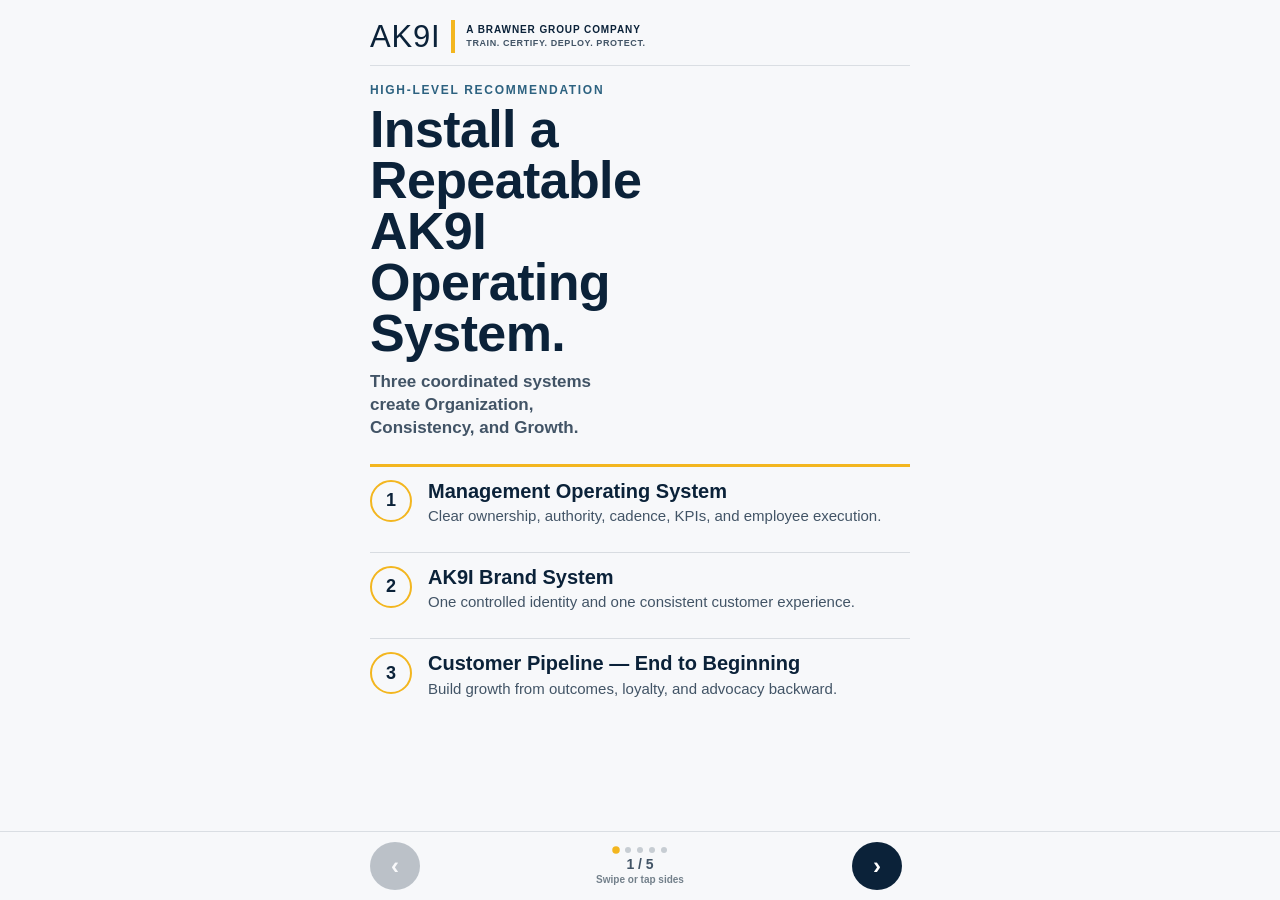
==== site/executive-mobile/index.html @ 2ccc72b9 "Add mobile executive summary deck" ====
<!DOCTYPE html>
<html lang="en">
<head>
<meta charset="utf-8">
<meta name="viewport" content="width=device-width,initial-scale=1,viewport-fit=cover,user-scalable=yes">
<meta name="theme-color" content="#0B2239">
<title>AK9I Executive Summary — Mobile</title>
<style>
:root{--navy:#0B2239;--gold:#F3B61F;--steel:#2D6280;--slate:#425466;--field:#F7F8FA;--graphite:#101820;--white:#fff;--teal:#168A93;--orange:#C87513}
*{box-sizing:border-box}html,body{margin:0;width:100%;height:100%;background:var(--navy);font-family:-apple-system,BlinkMacSystemFont,"Segoe UI",Inter,Arial,sans-serif;color:var(--graphite);-webkit-font-smoothing:antialiased;overscroll-behavior:none}
body{overflow:hidden}
.deck{position:relative;width:100%;height:100dvh;min-height:100svh;background:var(--field);overflow:hidden}
.slide{position:absolute;inset:0;display:none;flex-direction:column;padding:calc(18px + env(safe-area-inset-top)) 22px calc(86px + env(safe-area-inset-bottom));background:var(--field);overflow:hidden}
.slide.active{display:flex}
.brand{display:flex;align-items:center;gap:11px;min-height:48px;border-bottom:1px solid rgba(11,34,57,.12);padding-bottom:11px;flex:none}.brand-mark{font-family:Impact,"Arial Narrow",sans-serif;font-size:31px;line-height:1;letter-spacing:.025em;color:var(--navy)}.brand-rule{width:4px;height:33px;background:var(--gold)}.brand-copy{display:grid;gap:2px;line-height:1.15;text-transform:uppercase}.brand-copy strong{font-size:10px;letter-spacing:.09em;color:var(--navy)}.brand-copy span{font-size:9px;font-weight:800;letter-spacing:.065em;color:var(--slate)}
.eyebrow{margin:18px 0 7px;font-size:12px;line-height:1.1;font-weight:900;letter-spacing:.14em;text-transform:uppercase;color:var(--steel)}
h1{margin:0;color:var(--navy);font-family:Impact,"Arial Narrow",sans-serif;font-weight:700;letter-spacing:-.012em;font-size:clamp(34px,9.2vw,44px);line-height:.98}.lead{margin:12px 0 0;color:var(--slate);font-size:17px;line-height:1.35;font-weight:600}
.opening{justify-content:flex-start}.opening h1{font-size:clamp(38px,10.8vw,52px);max-width:10ch}.opening .lead{max-width:28ch}.three{display:grid;gap:13px;margin-top:24px}.point{display:grid;grid-template-columns:46px 1fr;gap:12px;align-items:start;padding:13px 0;border-top:1px solid rgba(11,34,57,.13)}.point:first-child{border-top:3px solid var(--gold)}.num{width:42px;height:42px;border-radius:50%;display:grid;place-items:center;border:2px solid var(--gold);font-weight:900;font-size:18px;color:var(--navy)}.point h2{margin:0 0 4px;font-size:20px;line-height:1.12;color:var(--navy)}.point p{margin:0;font-size:15px;line-height:1.32;color:var(--slate)}
.system-slide{--accent:var(--steel)}.system-slide.brand-slide{--accent:var(--orange)}.system-slide.pipeline-slide{--accent:var(--teal)}.system-head{border-left:5px solid var(--accent);padding-left:14px;margin-top:17px}.system-head .eyebrow{margin:0 0 7px;color:var(--accent)}.system-head h1{font-size:clamp(32px,8.7vw,41px);line-height:1}.system-head .lead{font-size:16px;margin-top:8px}
.actions{display:grid;gap:10px;margin:20px 0 12px;counter-reset:item}.action{position:relative;padding:0 0 0 38px;font-size:17px;line-height:1.31;color:var(--graphite);font-weight:600}.action::before{counter-increment:item;content:counter(item);position:absolute;left:0;top:0;width:25px;height:25px;border-radius:50%;display:grid;place-items:center;background:var(--navy);color:#fff;font-size:12px;font-weight:900}.action strong{color:var(--navy)}
.result{margin-top:auto;padding:14px 0 0;border-top:2px solid var(--gold);font-size:16px;line-height:1.34;color:var(--slate)}.result strong{color:var(--navy);font-weight:900}.view-link{display:inline-block;align-self:flex-start;margin-top:13px;padding:8px 0 4px;color:var(--steel);font-size:16px;font-weight:900;text-decoration:none;border-bottom:3px solid var(--gold)}
.closing{background:var(--navy);color:#fff}.closing .brand{border-bottom-color:rgba(255,255,255,.16)}.closing .brand-mark,.closing .brand-copy strong{color:#fff}.closing .brand-copy span{color:rgba(255,255,255,.72)}.closing .eyebrow{color:var(--gold);margin-top:23px}.closing h1{color:#fff;font-size:clamp(36px,10vw,47px)}.decisions{display:grid;gap:8px;margin-top:30px}.decision{font-family:Impact,"Arial Narrow",sans-serif;font-size:clamp(27px,7.6vw,35px);line-height:1.05;color:#fff}.arrow{font-size:22px;color:var(--gold);padding-left:4px}.meeting-note{margin:27px 0 0;padding:15px 0;border-top:1px solid rgba(255,255,255,.2);border-bottom:1px solid rgba(255,255,255,.2);font-size:16px;line-height:1.36;color:rgba(255,255,255,.83)}.values-label{margin-top:auto;font-size:10px;font-weight:900;letter-spacing:.15em;text-transform:uppercase;color:var(--gold)}.values{display:grid;grid-template-columns:1fr 1fr;gap:9px;margin-top:9px}.value{min-height:48px;display:grid;place-items:center;text-align:center;border:1px solid rgba(243,182,31,.62);background:rgba(243,182,31,.08);font-size:14px;font-weight:800;padding:7px}
.controls{position:absolute;left:0;right:0;bottom:0;z-index:30;display:grid;grid-template-columns:58px 1fr 58px;align-items:center;gap:10px;padding:10px 16px calc(10px + env(safe-area-inset-bottom));background:linear-gradient(to top,rgba(247,248,250,.98),rgba(247,248,250,.92));border-top:1px solid rgba(11,34,57,.12)}.closing~.controls{background:transparent}.nav{width:50px;height:48px;border:0;border-radius:50%;background:var(--navy);color:#fff;font-size:24px;font-weight:900}.nav:disabled{opacity:.25}.counter{text-align:center;color:var(--slate);font-size:14px;font-weight:800}.hint{display:block;font-size:10px;font-weight:600;margin-top:2px;color:#73808b}.dots{display:flex;justify-content:center;gap:6px;margin-bottom:3px}.dot{width:6px;height:6px;border-radius:50%;background:rgba(11,34,57,.2)}.dot.active{background:var(--gold);transform:scale(1.25)}
.tap-zone{position:absolute;top:58px;bottom:78px;width:16%;z-index:5;background:transparent;border:0}.tap-prev{left:0}.tap-next{right:0}
@media(max-height:700px){.slide{padding-top:calc(12px + env(safe-area-inset-top));padding-left:18px;padding-right:18px}.brand{min-height:42px;padding-bottom:8px}.brand-mark{font-size:27px}.brand-rule{height:29px}.eyebrow{margin-top:13px}.opening h1{font-size:36px}.three{margin-top:14px;gap:5px}.point{padding:9px 0}.point h2{font-size:18px}.point p{font-size:14px}.system-head{margin-top:12px}.system-head h1{font-size:31px}.actions{margin-top:14px;gap:7px}.action{font-size:15.5px;line-height:1.27}.result{font-size:14.5px;padding-top:10px}.view-link{font-size:15px;margin-top:8px}.closing .eyebrow{margin-top:15px}.closing h1{font-size:36px}.decisions{margin-top:18px;gap:5px}.decision{font-size:27px}.meeting-note{margin-top:17px;font-size:14.5px;padding:11px 0}.value{min-height:40px;font-size:13px}.values{gap:6px;margin-top:6px}}
@media(min-width:600px){.slide{padding-left:max(34px,calc((100vw - 540px)/2));padding-right:max(34px,calc((100vw - 540px)/2))}.controls{padding-left:max(34px,calc((100vw - 540px)/2));padding-right:max(34px,calc((100vw - 540px)/2))}}
@media(orientation:landscape) and (max-height:600px){body{background:#101820}.deck{max-width:1067px;margin:0 auto}.slide{padding-left:48px;padding-right:48px}.opening h1{max-width:20ch}.three{grid-template-columns:repeat(3,1fr);gap:22px}.point{grid-template-columns:38px 1fr}.point p{font-size:13px}.system-slide .actions{grid-template-columns:1fr 1fr;column-gap:34px}.closing .values{grid-template-columns:repeat(4,1fr)}}
@media print{body{overflow:visible;background:#fff}.deck{height:auto;overflow:visible}.slide{position:relative;display:flex!important;min-height:100vh;page-break-after:always}.controls,.tap-zone{display:none!important}}
</style>
</head>
<body>
<main class="deck" id="deck" aria-live="polite">
<section class="slide opening active" id="m1" data-index="0">
  <div class="brand"><div class="brand-mark">AK9I</div><div class="brand-rule"></div><div class="brand-copy"><strong>A Brawner Group Company</strong><span>Train. Certify. Deploy. Protect.</span></div></div>
  <p class="eyebrow">High-Level Recommendation</p>
  <h1>Install a Repeatable AK9I Operating System.</h1>
  <p class="lead">Three coordinated systems create Organization, Consistency, and Growth.</p>
  <div class="three">
    <div class="point"><div class="num">1</div><div><h2>Management Operating System</h2><p>Clear ownership, authority, cadence, KPIs, and employee execution.</p></div></div>
    <div class="point"><div class="num">2</div><div><h2>AK9I Brand System</h2><p>One controlled identity and one consistent customer experience.</p></div></div>
    <div class="point"><div class="num">3</div><div><h2>Customer Pipeline — End to Beginning</h2><p>Build growth from outcomes, loyalty, and advocacy backward.</p></div></div>
  </div>
</section>
<section class="slide system-slide" id="m2" data-index="1">
  <div class="brand"><div class="brand-mark">AK9I</div><div class="brand-rule"></div><div class="brand-copy"><strong>A Brawner Group Company</strong><span>Train. Certify. Deploy. Protect.</span></div></div>
  <div class="system-head"><p class="eyebrow">1 · Organization</p><h1>Management Operating System</h1><p class="lead">Create clear accountability and a repeatable way to run the company.</p></div>
  <div class="actions">
    <div class="action"><strong>Confirm the functional work chart and reporting hierarchy.</strong></div>
    <div class="action">Install Owner, Leadership, Staff, and Contractor meeting cadences using the Business Flight Plan.</div>
    <div class="action">Assign 3–5 controllable KPIs to each accountable function and standardize reviews, rewards, and discipline.</div>
    <div class="action">Make Connecteam the employee operating layer, connected appropriately to QuickBooks and Salesforce.</div>
  </div>
  <div class="result"><strong>Result:</strong> Everyone knows what they own, who they report to, how performance is measured, and where decisions are made.</div>
  <a class="view-link" href="https://accelanalysis.github.io/AK9I-Operating-System/#s3" target="_blank" rel="noopener">View Management Detail →</a>
</section>
<section class="slide system-slide brand-slide" id="m3" data-index="2">
  <div class="brand"><div class="brand-mark">AK9I</div><div class="brand-rule"></div><div class="brand-copy"><strong>A Brawner Group Company</strong><span>Train. Certify. Deploy. Protect.</span></div></div>
  <div class="system-head"><p class="eyebrow">2 · Consistency</p><h1>AK9I Brand System</h1><p class="lead">Make every AK9I customer and public touchpoint consistent.</p></div>
  <div class="actions">
    <div class="action"><strong>Formally adopt the AK9I Brand Standards and controlled asset library.</strong></div>
    <div class="action">Implement uniform, dress, and physical-environment standards.</div>
    <div class="action">Standardize events and outreach with approved materials, branded gear, messaging, and Connecteam readiness checklists.</div>
    <div class="action">Require staff and contractors to use approved standards, templates, assets, claims, and source-file controls.</div>
  </div>
  <div class="result"><strong>Result:</strong> AK9I presents and delivers one recognizable professional identity everywhere.</div>
  <a class="view-link" href="https://accelanalysis.github.io/AK9I-Operating-System/#s7" target="_blank" rel="noopener">View Brand Detail →</a>
</section>
<section class="slide system-slide pipeline-slide" id="m4" data-index="3">
  <div class="brand"><div class="brand-mark">AK9I</div><div class="brand-rule"></div><div class="brand-copy"><strong>A Brawner Group Company</strong><span>Train. Certify. Deploy. Protect.</span></div></div>
  <div class="system-head"><p class="eyebrow">3 · Growth</p><h1>Customer Pipeline — End to Beginning</h1><p class="lead">Build growth from successful outcomes and relationships backward.</p></div>
  <div class="actions">
    <div class="action"><strong>Activate Alumni, Contract Clients, and Employees as advocates.</strong></div>
    <div class="action">Build loyalty and recurring revenue through scent kits, replenishment, webinars, continuing education, and repeatable services.</div>
    <div class="action">Strengthen student outcomes, placement, customer experience, contract renewals, and account expansion.</div>
    <div class="action">Establish Sales as a distinct function beginning at Consideration, with Salesforce controlling stage, owner, next action, and follow-up.</div>
  </div>
  <div class="result"><strong>Result:</strong> Existing relationships create repeat revenue, proof, referrals, and a stronger foundation for acquisition.</div>
  <a class="view-link" href="https://accelanalysis.github.io/AK9I-Operating-System/#s12" target="_blank" rel="noopener">View Pipeline Detail →</a>
</section>
<section class="slide closing" id="m5" data-index="4">
  <div class="brand"><div class="brand-mark">AK9I</div><div class="brand-rule"></div><div class="brand-copy"><strong>A Brawner Group Company</strong><span>Train. Certify. Deploy. Protect.</span></div></div>
  <p class="eyebrow">Immediate Leadership Decisions</p>
  <h1>What We Need to Decide Now.</h1>
  <div class="decisions"><div class="decision">Confirm the Structure</div><div class="arrow">↓</div><div class="decision">Approve the Standards</div><div class="arrow">↓</div><div class="decision">Authorize the Pipeline Sequence</div></div>
  <p class="meeting-note">We will cover the supporting structure, responsibilities, standards, pipeline actions, systems, and implementation details in the working meeting.</p>
  <div class="values-label">Brawner Group Value Foundation</div>
  <div class="values"><div class="value">Integrity</div><div class="value">Lasting Relationships</div><div class="value">Quality</div><div class="value">Reliability</div></div>
</section>
<button class="tap-zone tap-prev" id="tapPrev" aria-label="Previous slide"></button><button class="tap-zone tap-next" id="tapNext" aria-label="Next slide"></button>
<nav class="controls" aria-label="Mobile presentation controls"><button class="nav" id="prev" aria-label="Previous slide">‹</button><div class="counter"><div class="dots" id="dots"></div><span id="count">1 / 5</span><span class="hint">Swipe or tap sides</span></div><button class="nav" id="next" aria-label="Next slide">›</button></nav>
</main>
<script>
(()=>{const slides=[...document.querySelectorAll('.slide')],prev=document.getElementById('prev'),next=document.getElementById('next'),count=document.getElementById('count'),dots=document.getElementById('dots');let index=0,startX=null,startY=null;dots.innerHTML=slides.map((_,i)=>'<span class="dot'+(i===0?' active':'')+'"></span>').join('');const dotEls=[...dots.children];
function show(i,replace=false){index=Math.max(0,Math.min(slides.length-1,i));slides.forEach((s,n)=>s.classList.toggle('active',n===index));dotEls.forEach((d,n)=>d.classList.toggle('active',n===index));count.textContent=(index+1)+' / '+slides.length;prev.disabled=index===0;next.disabled=index===slides.length-1;const hash='#m'+(index+1);if(location.hash!==hash){if(replace)history.replaceState(null,'',hash);else history.pushState(null,'',hash)}}
prev.addEventListener('click',()=>show(index-1));next.addEventListener('click',()=>show(index+1));document.getElementById('tapPrev').addEventListener('click',e=>{if(!e.target.closest('a'))show(index-1)});document.getElementById('tapNext').addEventListener('click',e=>{if(!e.target.closest('a'))show(index+1)});
document.addEventListener('touchstart',e=>{if(e.touches.length!==1)return;startX=e.touches[0].clientX;startY=e.touches[0].clientY},{passive:true});document.addEventListener('touchend',e=>{if(startX==null||!e.changedTouches[0])return;const dx=e.changedTouches[0].clientX-startX,dy=e.changedTouches[0].clientY-startY;startX=startY=null;if(Math.abs(dx)>55&&Math.abs(dx)>Math.abs(dy)*1.25)show(index+(dx<0?1:-1))},{passive:true});
document.addEventListener('keydown',e=>{if(e.key==='ArrowLeft')show(index-1);else if(e.key==='ArrowRight'||e.key===' '){e.preventDefault();show(index+1)}else if(e.key==='Home')show(0);else if(e.key==='End')show(slides.length-1)});addEventListener('popstate',()=>{const n=parseInt(location.hash.replace('#m',''),10);if(n>=1&&n<=slides.length)show(n-1,true)});const initial=parseInt(location.hash.replace('#m',''),10);show(initial>=1&&initial<=slides.length?initial-1:0,true);})();
</script>
</body>
</html>
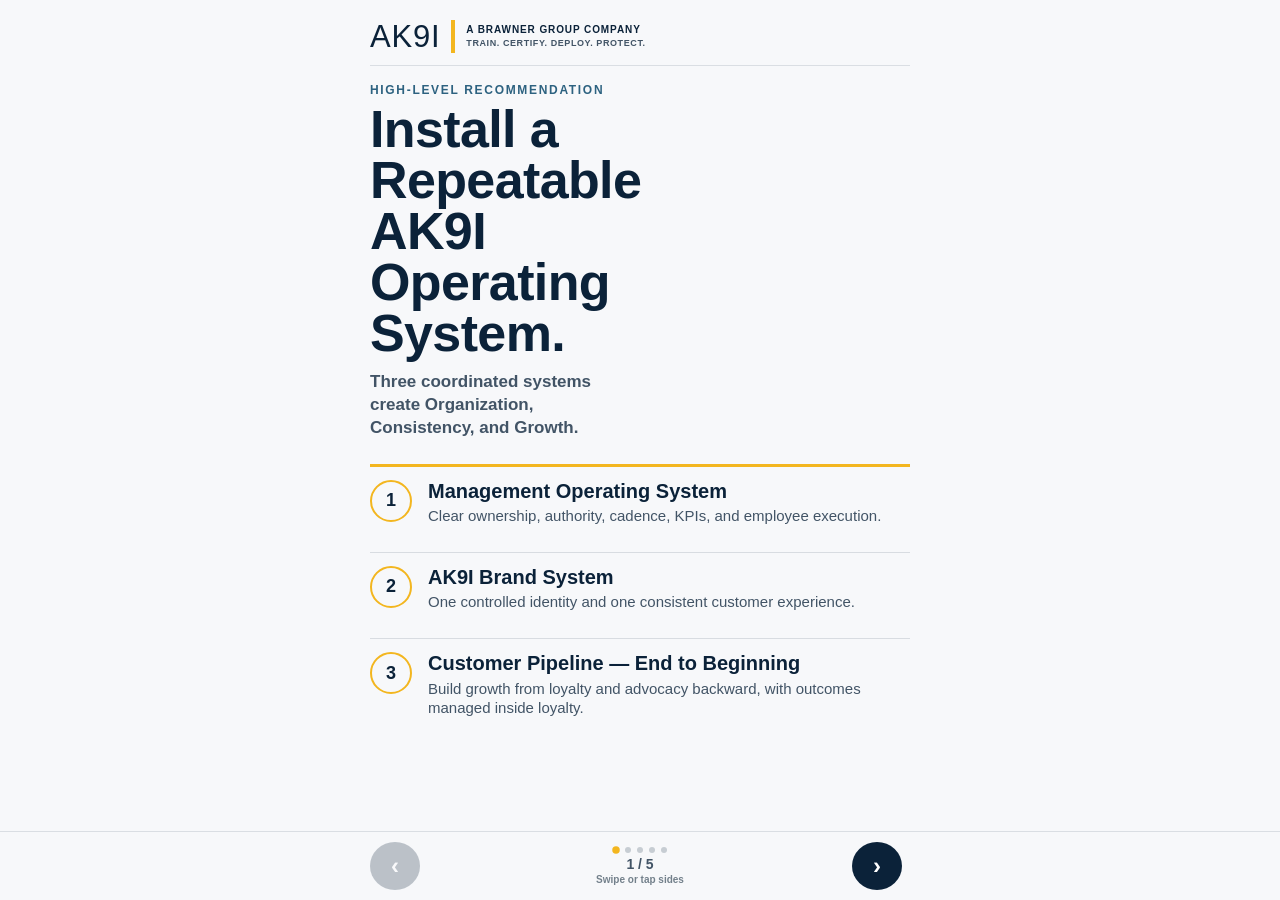
==== commit 91d741a7: "Align mobile executive summary with corrected pipeline" ====
--- a/site/executive-mobile/index.html
+++ b/site/executive-mobile/index.html
@@ -38,7 +38,7 @@
   <div class="three">
     <div class="point"><div class="num">1</div><div><h2>Management Operating System</h2><p>Clear ownership, authority, cadence, KPIs, and employee execution.</p></div></div>
     <div class="point"><div class="num">2</div><div><h2>AK9I Brand System</h2><p>One controlled identity and one consistent customer experience.</p></div></div>
-    <div class="point"><div class="num">3</div><div><h2>Customer Pipeline — End to Beginning</h2><p>Build growth from outcomes, loyalty, and advocacy backward.</p></div></div>
+    <div class="point"><div class="num">3</div><div><h2>Customer Pipeline — End to Beginning</h2><p>Build growth from loyalty and advocacy backward, with outcomes managed inside loyalty.</p></div></div>
   </div>
 </section>
 <section class="slide system-slide" id="m2" data-index="1">
@@ -67,14 +67,14 @@
 </section>
 <section class="slide system-slide pipeline-slide" id="m4" data-index="3">
   <div class="brand"><div class="brand-mark">AK9I</div><div class="brand-rule"></div><div class="brand-copy"><strong>A Brawner Group Company</strong><span>Train. Certify. Deploy. Protect.</span></div></div>
-  <div class="system-head"><p class="eyebrow">3 · Growth</p><h1>Customer Pipeline — End to Beginning</h1><p class="lead">Build growth from successful outcomes and relationships backward.</p></div>
+  <div class="system-head"><p class="eyebrow">3 · Growth</p><h1>Customer Pipeline — End to Beginning</h1><p class="lead">Build growth from loyalty and advocacy backward, with outcomes inside loyalty.</p></div>
   <div class="actions">
     <div class="action"><strong>Activate Alumni, Contract Clients, and Employees as advocates.</strong></div>
-    <div class="action">Build loyalty and recurring revenue through scent kits, replenishment, webinars, continuing education, and repeatable services.</div>
-    <div class="action">Strengthen student outcomes, placement, customer experience, contract renewals, and account expansion.</div>
+    <div class="action">Build loyalty through graduate outcomes and placement, client satisfaction and renewal, replenishment, webinars, continuing education, and repeatable services.</div>
+    <div class="action">Strengthen the training and service experience that produces the results, satisfaction, and trust required for loyalty.</div>
     <div class="action">Establish Sales as a distinct function beginning at Consideration, with Salesforce controlling stage, owner, next action, and follow-up.</div>
   </div>
-  <div class="result"><strong>Result:</strong> Existing relationships create repeat revenue, proof, referrals, and a stronger foundation for acquisition.</div>
+  <div class="result"><strong>Result:</strong> Loyal relationships create repeat revenue, proof, referrals, and a stronger foundation for acquisition.</div>
   <a class="view-link" href="https://accelanalysis.github.io/AK9I-Operating-System/#s12" target="_blank" rel="noopener">View Pipeline Detail →</a>
 </section>
 <section class="slide closing" id="m5" data-index="4">
@@ -97,4 +97,4 @@
 document.addEventListener('keydown',e=>{if(e.key==='ArrowLeft')show(index-1);else if(e.key==='ArrowRight'||e.key===' '){e.preventDefault();show(index+1)}else if(e.key==='Home')show(0);else if(e.key==='End')show(slides.length-1)});addEventListener('popstate',()=>{const n=parseInt(location.hash.replace('#m',''),10);if(n>=1&&n<=slides.length)show(n-1,true)});const initial=parseInt(location.hash.replace('#m',''),10);show(initial>=1&&initial<=slides.length?initial-1:0,true);})();
 </script>
 </body>
-</html>
+</html>
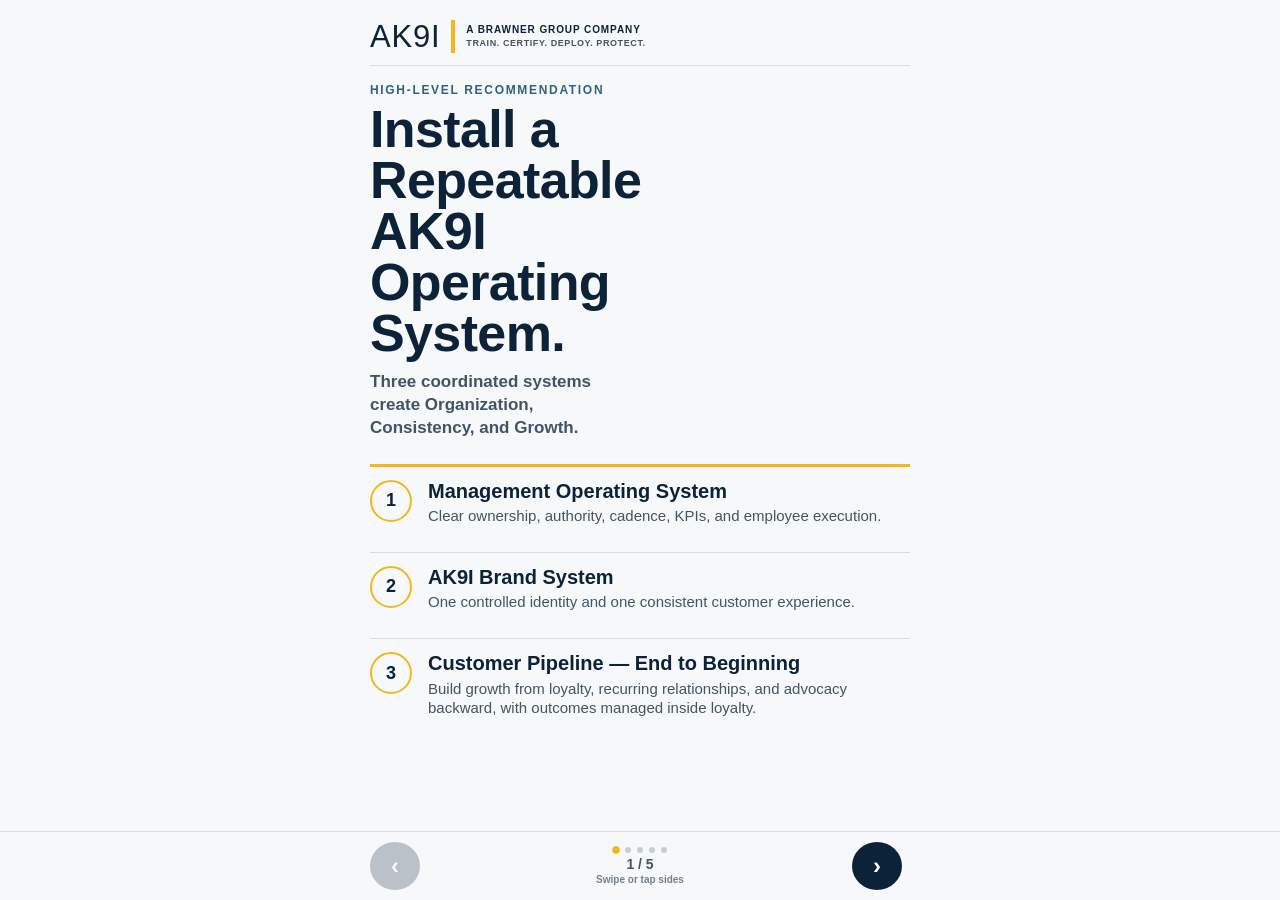
==== commit f8568bd6: "Align mobile executive summary with seven-stage pipeline" ====
--- a/site/executive-mobile/index.html
+++ b/site/executive-mobile/index.html
@@ -38,7 +38,7 @@
   <div class="three">
     <div class="point"><div class="num">1</div><div><h2>Management Operating System</h2><p>Clear ownership, authority, cadence, KPIs, and employee execution.</p></div></div>
     <div class="point"><div class="num">2</div><div><h2>AK9I Brand System</h2><p>One controlled identity and one consistent customer experience.</p></div></div>
-    <div class="point"><div class="num">3</div><div><h2>Customer Pipeline — End to Beginning</h2><p>Build growth from loyalty and advocacy backward, with outcomes managed inside loyalty.</p></div></div>
+    <div class="point"><div class="num">3</div><div><h2>Customer Pipeline — End to Beginning</h2><p>Build growth from loyalty, recurring relationships, and advocacy backward, with outcomes managed inside loyalty.</p></div></div>
   </div>
 </section>
 <section class="slide system-slide" id="m2" data-index="1">
@@ -67,14 +67,14 @@
 </section>
 <section class="slide system-slide pipeline-slide" id="m4" data-index="3">
   <div class="brand"><div class="brand-mark">AK9I</div><div class="brand-rule"></div><div class="brand-copy"><strong>A Brawner Group Company</strong><span>Train. Certify. Deploy. Protect.</span></div></div>
-  <div class="system-head"><p class="eyebrow">3 · Growth</p><h1>Customer Pipeline — End to Beginning</h1><p class="lead">Build growth from loyalty and advocacy backward, with outcomes inside loyalty.</p></div>
+  <div class="system-head"><p class="eyebrow">3 · Growth</p><h1>Customer Pipeline — End to Beginning</h1><p class="lead">Build growth from loyalty, recurring relationships, and advocacy backward.</p></div>
   <div class="actions">
     <div class="action"><strong>Activate Alumni, Contract Clients, and Employees as advocates.</strong></div>
-    <div class="action">Build loyalty through graduate outcomes and placement, client satisfaction and renewal, replenishment, webinars, continuing education, and repeatable services.</div>
-    <div class="action">Strengthen the training and service experience that produces the results, satisfaction, and trust required for loyalty.</div>
+    <div class="action">Build recurring relationships through renewals, service expansion, replenishment, webinars, continuing education, refreshers, and other repeatable value.</div>
+    <div class="action">Build loyalty through graduate outcomes and placement, client results, satisfaction, trust, and relationship health.</div>
     <div class="action">Establish Sales as a distinct function beginning at Consideration, with Salesforce controlling stage, owner, next action, and follow-up.</div>
   </div>
-  <div class="result"><strong>Result:</strong> Loyal relationships create repeat revenue, proof, referrals, and a stronger foundation for acquisition.</div>
+  <div class="result"><strong>Result:</strong> Loyal and recurring relationships create repeat revenue, proof, referrals, and a stronger foundation for acquisition.</div>
   <a class="view-link" href="https://accelanalysis.github.io/AK9I-Operating-System/#s12" target="_blank" rel="noopener">View Pipeline Detail →</a>
 </section>
 <section class="slide closing" id="m5" data-index="4">
